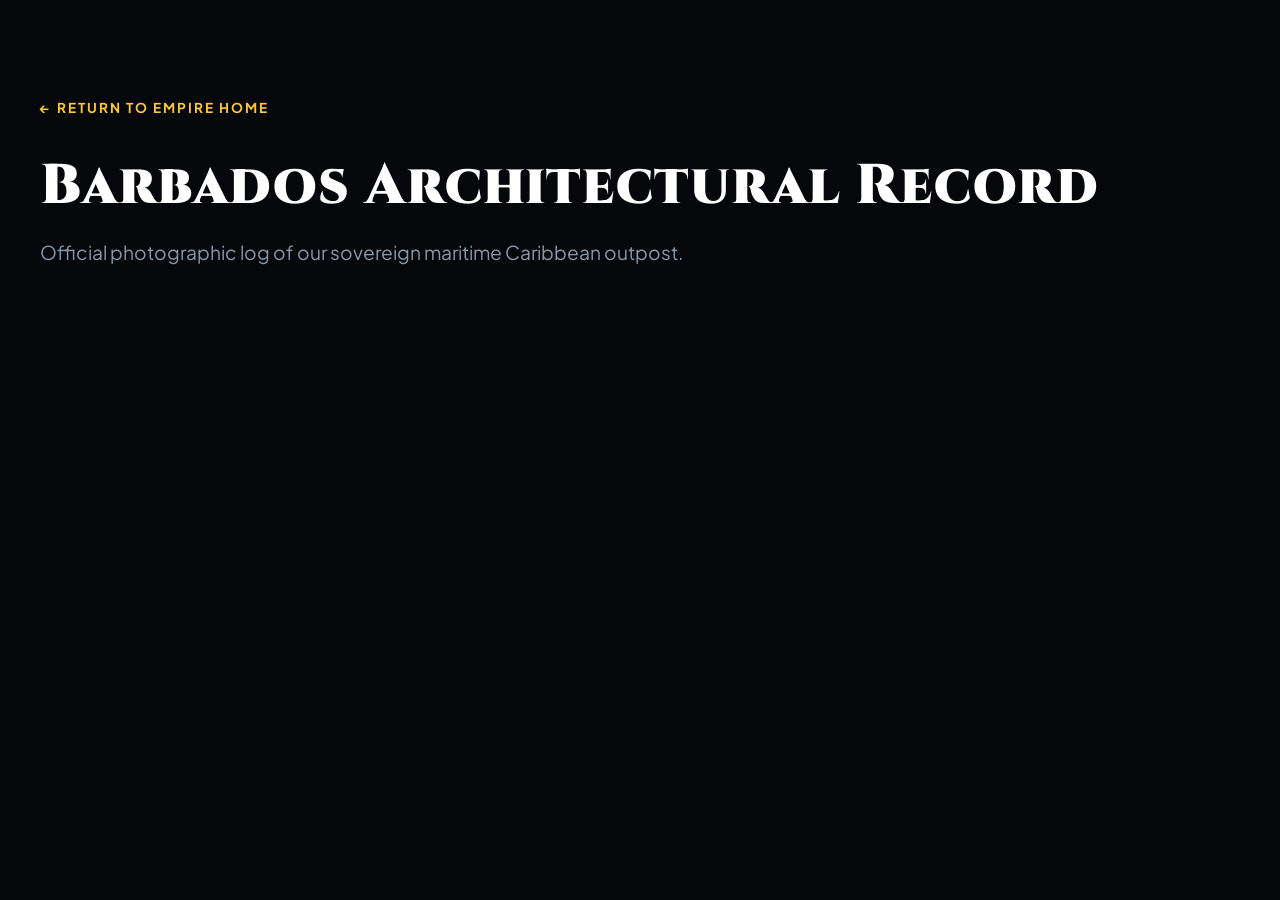
==== barbados.html @ aa5bbd80 "Create barbados.html" ====
<!DOCTYPE html>
<html lang="en">
<head>
    <meta charset="UTF-8">
    <meta name="viewport" content="width=device-width, initial-scale=1.0">
    <title>Barbados Gallery | Colombian Empire</title>
    <link href="https://fonts.googleapis.com/css2?family=Cinzel:wght@700;900&family=Plus+Jakarta+Sans:wght@400;600;700&display=swap" rel="stylesheet">
    <style>
        :root { --bg-main: #05070a; --bg-surface: #0b0e14; --bg-card: #111622; --text-primary: #f1f5f9; --text-muted: #8898aa; --imperial-gold: #ffc837; }
        * { box-sizing: border-box; margin: 0; padding: 0; }
        body { background-color: var(--bg-main); color: var(--text-primary); font-family: 'Plus Jakarta Sans', sans-serif; padding: 6rem 2rem; }
        .container { max-width: 1200px; margin: 0 auto; }
        .back-link { color: var(--imperial-gold); text-decoration: none; font-weight: 700; text-transform: uppercase; letter-spacing: 2px; font-size: 0.85rem; display: inline-block; margin-bottom: 2rem; }
        h1 { font-family: 'Cinzel', serif; font-size: 3.5rem; font-weight: 900; margin-bottom: 1rem; color: #fff; letter-spacing: 1px; }
        .desc { color: var(--text-muted); font-size: 1.2rem; margin-bottom: 4rem; max-width: 700px; }
        .gallery-grid { display: grid; grid-template-columns: repeat(auto-fit, minmax(450px, 1fr)); gap: 2.5rem; }
        .gallery-item { background: var(--bg-card); border: 1px solid rgba(255,255,255,0.02); border-radius: 4px; overflow: hidden; box-shadow: 0 15px 30px rgba(0,0,0,0.5); }
        .gallery-item img { width: 100%; display: block; height: auto; }
        .caption { padding: 1.2rem; font-size: 0.9rem; color: var(--text-muted); font-weight: 600; border-top: 1px solid rgba(255,255,255,0.02); }
    </style>
</head>
<body>
    <div class="container">
        <a href="index.html" class="back-link">← Return to Empire Home</a>
        <h1>Barbados Architectural Record</h1>
        <p class="desc">Official photographic log of our sovereign maritime Caribbean outpost.</p>
        
        <div class="gallery-grid">
            <!-- DROP BARBADOS IMAGES HERE -->
        </div>
    </div>
</body>
</html>
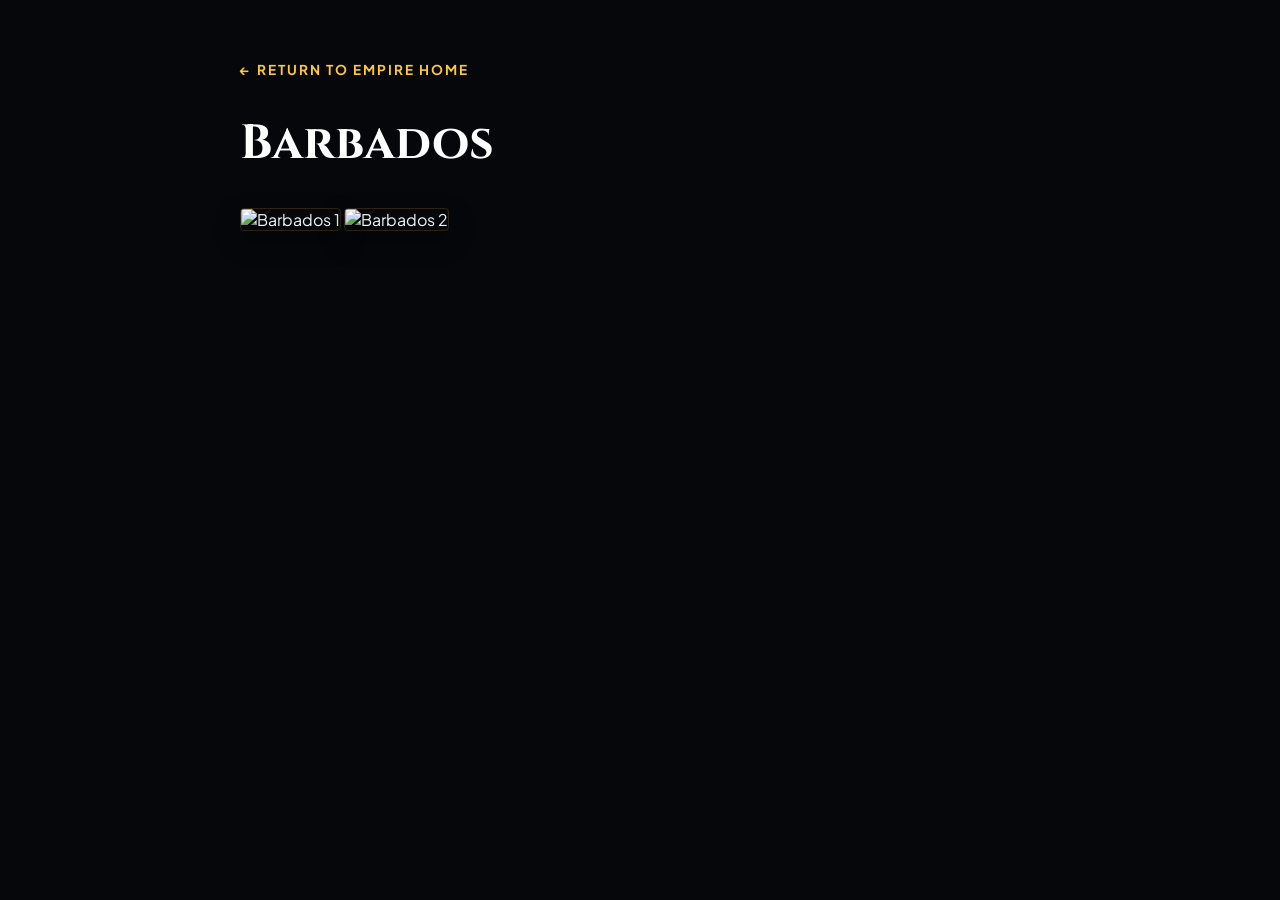
==== commit cb00c14e: "Update barbados.html" ====
--- a/barbados.html
+++ b/barbados.html
@@ -2,32 +2,22 @@
 <html lang="en">
 <head>
     <meta charset="UTF-8">
-    <meta name="viewport" content="width=device-width, initial-scale=1.0">
-    <title>Barbados Gallery | Colombian Empire</title>
+    <title>Barbados | Colombian Empire</title>
     <link href="https://fonts.googleapis.com/css2?family=Cinzel:wght@700;900&family=Plus+Jakarta+Sans:wght@400;600;700&display=swap" rel="stylesheet">
     <style>
-        :root { --bg-main: #05070a; --bg-surface: #0b0e14; --bg-card: #111622; --text-primary: #f1f5f9; --text-muted: #8898aa; --imperial-gold: #ffc837; }
-        * { box-sizing: border-box; margin: 0; padding: 0; }
-        body { background-color: var(--bg-main); color: var(--text-primary); font-family: 'Plus Jakarta Sans', sans-serif; padding: 6rem 2rem; }
-        .container { max-width: 1200px; margin: 0 auto; }
-        .back-link { color: var(--imperial-gold); text-decoration: none; font-weight: 700; text-transform: uppercase; letter-spacing: 2px; font-size: 0.85rem; display: inline-block; margin-bottom: 2rem; }
-        h1 { font-family: 'Cinzel', serif; font-size: 3.5rem; font-weight: 900; margin-bottom: 1rem; color: #fff; letter-spacing: 1px; }
-        .desc { color: var(--text-muted); font-size: 1.2rem; margin-bottom: 4rem; max-width: 700px; }
-        .gallery-grid { display: grid; grid-template-columns: repeat(auto-fit, minmax(450px, 1fr)); gap: 2.5rem; }
-        .gallery-item { background: var(--bg-card); border: 1px solid rgba(255,255,255,0.02); border-radius: 4px; overflow: hidden; box-shadow: 0 15px 30px rgba(0,0,0,0.5); }
-        .gallery-item img { width: 100%; display: block; height: auto; }
-        .caption { padding: 1.2rem; font-size: 0.9rem; color: var(--text-muted); font-weight: 600; border-top: 1px solid rgba(255,255,255,0.02); }
+        body { background: #05070a; color: #f1f5f9; font-family: 'Plus Jakarta Sans', sans-serif; padding: 50px 20px; }
+        .container { max-width: 800px; margin: 0 auto; }
+        .back-link { color: #ffc837; text-decoration: none; font-weight: 700; text-transform: uppercase; letter-spacing: 2px; font-size: 0.85rem; }
+        h1 { font-family: 'Cinzel', serif; font-size: 3rem; margin: 2rem 0; color: #fff; }
+        img { width: 100%; border-radius: 4px; border: 1px solid rgba(255,200,55,0.15); box-shadow: 0 10px 25px rgba(0,0,0,0.4); margin-bottom: 20px; }
     </style>
 </head>
 <body>
     <div class="container">
-        <a href="index.html" class="back-link">← Return to Empire Home</a>
-        <h1>Barbados Architectural Record</h1>
-        <p class="desc">Official photographic log of our sovereign maritime Caribbean outpost.</p>
-        
-        <div class="gallery-grid">
-            <!-- DROP BARBADOS IMAGES HERE -->
-        </div>
+        <a href="index.html#towns" class="back-link">← Return to Empire Home</a>
+        <h1>Barbados</h1>
+        <img src="2026-07-03_21.59.12.webp" alt="Barbados 1">
+        <img src="2026-07-03_21.54.36.webp" alt="Barbados 2">
     </div>
 </body>
 </html>
